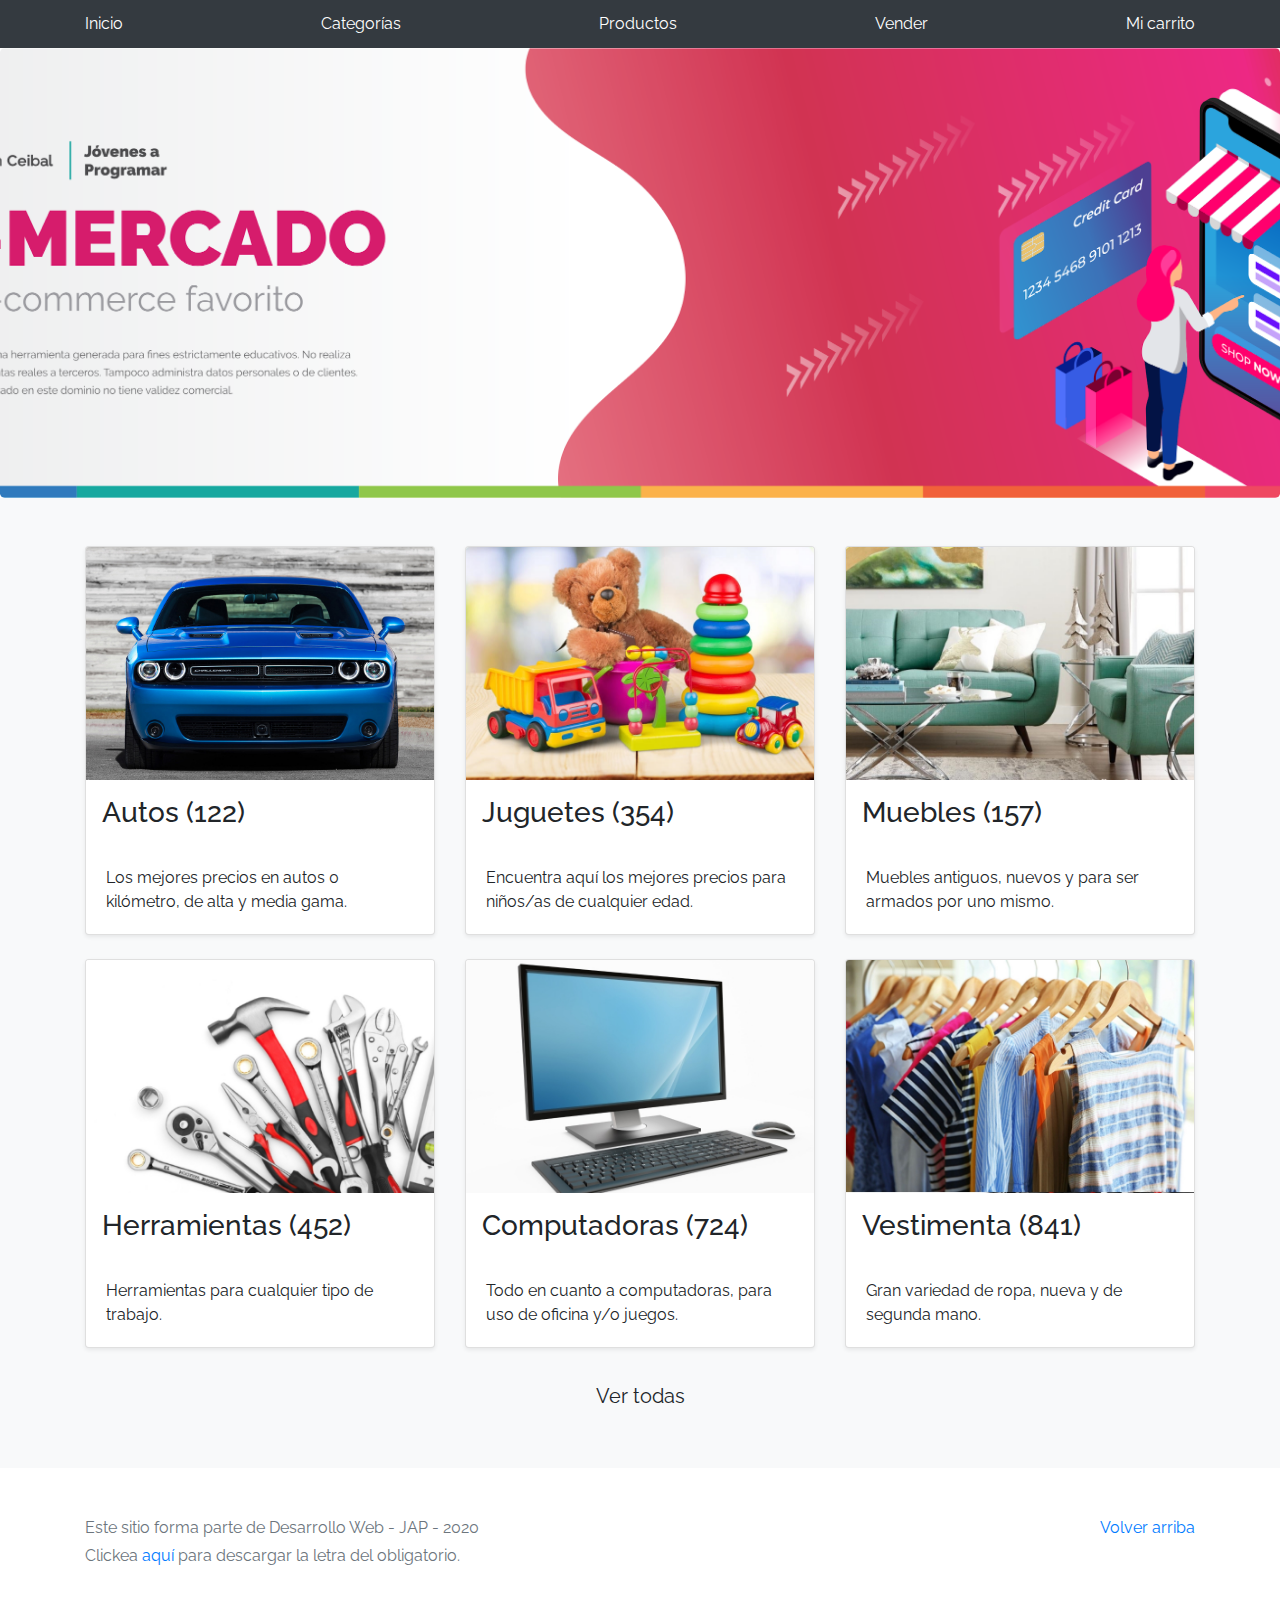
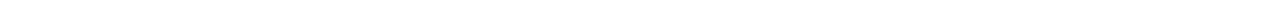
==== index.html @ 7590acb3 "workspace-inicial" ====
<!DOCTYPE html>
<!-- saved from url=(0049)https://getbootstrap.com/docs/4.3/examples/album/ -->
<html lang="en">
  <head>
    <meta http-equiv="Content-Type" content="text/html; charset=UTF-8">
    <meta name="viewport" content="width=device-width, initial-scale=1, shrink-to-fit=no">
    <meta name="description" content="">
    <title>eMercado - Todo lo que busques está aquí</title>

    <link rel="canonical" href="https://getbootstrap.com/docs/4.3/examples/album/">
    <link href="https://fonts.googleapis.com/css?family=Raleway:300,300i,400,400i,700,700i,900,900i" rel="stylesheet">
    <!-- Bootstrap core CSS -->
    <link href="css/bootstrap.min.css" rel="stylesheet">
    <link href="css/styles.css" rel="stylesheet">
  </head>
  <body>
    <nav class="site-header sticky-top py-1 bg-dark">
      <div class="container d-flex flex-column flex-md-row justify-content-between">
        <a class="py-2 d-none d-md-inline-block" href="index.html">Inicio</a>
        <a class="py-2 d-none d-md-inline-block" href="categories.html">Categorías</a>
        <a class="py-2 d-none d-md-inline-block" href="products.html">Productos</a>
        <a class="py-2 d-none d-md-inline-block" href="sell.html">Vender</a>
        <a class="py-2 d-none d-md-inline-block" href="cart.html">Mi carrito</a>
      </div>
    </nav>
    <main role="main">
      <section class="jumbotron text-center">
        <div class="m-5">
          <h1></h1>
        </div>
      </section>
      <div class="album py-5 bg-light">
        <div class="container">
          <div class="row">
            <div class="col-md-4">
              <a href="categories.html" class="card mb-4 shadow-sm custom-card">
                <img class="bd-placeholder-img card-img-top"  src="img/cat1.jpg">
                <h3 class="m-3">Autos (122)</h3>
                <div class="card-body">
                  <p class="card-text">Los mejores precios en autos 0 kilómetro, de alta y media gama.</p>
                </div>
              </a>
            </div>
            <div class="col-md-4">
                <a href="categories.html" class="card mb-4 shadow-sm custom-card">
                  <img class="bd-placeholder-img card-img-top" src="img/cat2.jpg">
                  <h3 class="m-3">Juguetes (354)</h3>
                  <div class="card-body">
                    <p class="card-text">Encuentra aquí los mejores precios para niños/as de cualquier edad.</p>
                  </div>
                </a>
            </div>
            <div class="col-md-4">
                <a href="categories.html" class="card mb-4 shadow-sm custom-card">
                  <img class="bd-placeholder-img card-img-top" src="img/cat3.jpg">
                  <h3 class="m-3">Muebles (157)</h3>
                  <div class="card-body">
                    <p class="card-text">Muebles antiguos, nuevos y para ser armados por uno mismo.</p>
                  </div>
                </a>
            </div>
            <div class="col-md-4">
                <a href="categories.html" class="card mb-4 shadow-sm custom-card">
                  <img class="bd-placeholder-img card-img-top" src="img/cat4.jpg">
                  <h3 class="m-3">Herramientas (452)</h3>
                  <div class="card-body">
                    <p class="card-text">Herramientas para cualquier tipo de trabajo.</p>
                  </div>
                </a>
            </div>
            <div class="col-md-4">
                <a href="categories.html" class="card mb-4 shadow-sm custom-card">
                  <img class="bd-placeholder-img card-img-top" src="img/cat5.jpg">
                  <h3 class="m-3">Computadoras (724)</h3>
                  <div class="card-body">
                    <p class="card-text">Todo en cuanto a computadoras, para uso de oficina y/o juegos.</p>
                  </div>
                </a>
            </div>
            <div class="col-md-4">
                <a href="categories.html" class="card mb-4 shadow-sm custom-card">
                  <img class="bd-placeholder-img card-img-top" src="img/cat6.jpg">
                  <h3 class="m-3">Vestimenta (841)</h3>
                  <div class="card-body">
                    <p class="card-text">Gran variedad de ropa, nueva y de segunda mano.</p>
                  </div>
                </a>
            </div>
          </div>
          <div class="row">
              <a type="button" class="btn btn-light btn-lg btn-block" href="categories.html">Ver todas</a>
          </div>
        </div>
      </div>
    </main>
    <footer class="text-muted">
      <div class="container">
        <p class="float-right">
          <a href="#">Volver arriba</a>
        </p>
        <p>Este sitio forma parte de Desarrollo Web - JAP - 2020</p>
        <p>Clickea <a target="_blank" href="Letra.pdf">aquí</a> para descargar la letra del obligatorio.</p>
      </div>
    </footer>
    <script src="js/jquery-3.4.1.min.js"></script>
    <script src="js/bootstrap.bundle.min.js"></script>
    <script src="js/init.js"></script>
  </body>
</html>
---- css/styles.css ----
.jumbotron, .card-body, .container, .site-header{
    font-family: 'Raleway', serif !important;
}

.jumbotron .display-4{
    font-weight: bold;
}

.jumbotron {
  height: 50vh;
  padding: 5em inherit;
  margin-bottom: 0;
  background-color: #53C0FB;
  background: url('../img/cover_back.png');
  background-size: cover;
  background-position: center;
  background-repeat: no-repeat;
  color: black;
  font-weight: bold;
}

@media (min-width: 768px) {
  .jumbotron {
    padding-top: 6rem;
    padding-bottom: 6rem;
  }
}

.jumbotron p:last-child {
  margin-bottom: 0;
}

.jumbotron-heading {
  font-weight: 300;
}

.jumbotron .container {
  max-width: 40rem;
  background-color: rgba(255, 255, 255, 0.5);
  border-radius: 10px;
  text-shadow: 1px 1px 2px grey;
}

.jumbotron .lead{
  font-size: 38px;
}

footer {
  padding-top: 3rem;
  padding-bottom: 3rem;
}

footer p {
  margin-bottom: .25rem;
}

.site-header a {
  color: white;
  transition: ease-in-out color .15s;
}

.light-text {
  color: white;
}

.site-header .dropdown-menu a {
  color: black;
}

.dropzone{
  border: 2px dashed #0087F7;
  border-radius: 5px;
  background: white;
}

.alert{
  position: fixed;
  top:80px;
  width: 50%;
  left: 50%;
  transform: translate(-50%, 0);
}

.lds-ring {
  display: inline-block;
  position: relative;
  width: 64px;
  height: 64px;
  top:50%;
  left: 50%;
}
.lds-ring div {
  box-sizing: border-box;
  display: block;
  position: absolute;
  width: 51px;
  height: 51px;
  margin: 6px;
  border: 6px solid #fff;
  border-radius: 50%;
  animation: lds-ring 1.2s cubic-bezier(0.5, 0, 0.5, 1) infinite;
  border-color: #fff transparent transparent transparent;
}
.lds-ring div:nth-child(1) {
  animation-delay: -0.45s;
}
.lds-ring div:nth-child(2) {
  animation-delay: -0.3s;
}
.lds-ring div:nth-child(3) {
  animation-delay: -0.15s;
}
@keyframes lds-ring {
  0% {
    transform: rotate(0deg);
  }
  100% {
    transform: rotate(360deg);
  }
}

#spinner-wrapper{
  position: fixed;
  background-color: rgba(0,0,0,0.5);
  width:100%;
  height: 100%;
  top:0;
  left:0;
  z-index: 1021;
  display: none;
}

a.custom-card,
a.custom-card:hover {
  color: inherit;
  text-decoration: inherit;
}

.checked {
  color: orange;
}
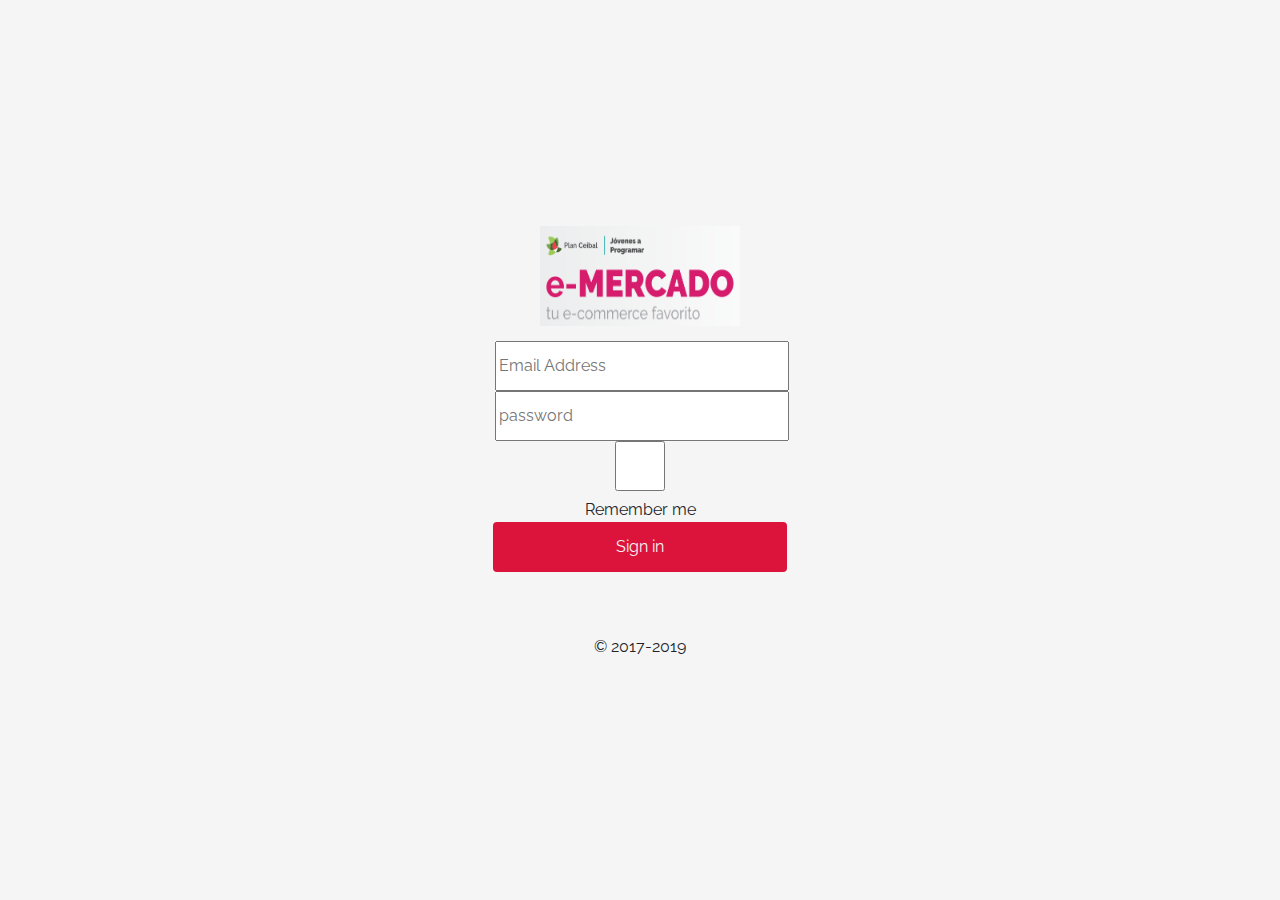
==== commit 8ffd3812: "Cambios" ====
--- a/index.html
+++ b/index.html
@@ -1,109 +1,90 @@
 <!DOCTYPE html>
 <!-- saved from url=(0049)https://getbootstrap.com/docs/4.3/examples/album/ -->
 <html lang="en">
-  <head>
-    <meta http-equiv="Content-Type" content="text/html; charset=UTF-8">
-    <meta name="viewport" content="width=device-width, initial-scale=1, shrink-to-fit=no">
-    <meta name="description" content="">
-    <title>eMercado - Todo lo que busques está aquí</title>
 
-    <link rel="canonical" href="https://getbootstrap.com/docs/4.3/examples/album/">
-    <link href="https://fonts.googleapis.com/css?family=Raleway:300,300i,400,400i,700,700i,900,900i" rel="stylesheet">
-    <!-- Bootstrap core CSS -->
-    <link href="css/bootstrap.min.css" rel="stylesheet">
-    <link href="css/styles.css" rel="stylesheet">
-  </head>
-  <body>
-    <nav class="site-header sticky-top py-1 bg-dark">
-      <div class="container d-flex flex-column flex-md-row justify-content-between">
-        <a class="py-2 d-none d-md-inline-block" href="index.html">Inicio</a>
-        <a class="py-2 d-none d-md-inline-block" href="categories.html">Categorías</a>
-        <a class="py-2 d-none d-md-inline-block" href="products.html">Productos</a>
-        <a class="py-2 d-none d-md-inline-block" href="sell.html">Vender</a>
-        <a class="py-2 d-none d-md-inline-block" href="cart.html">Mi carrito</a>
-      </div>
-    </nav>
-    <main role="main">
-      <section class="jumbotron text-center">
-        <div class="m-5">
-          <h1></h1>
-        </div>
-      </section>
-      <div class="album py-5 bg-light">
-        <div class="container">
-          <div class="row">
-            <div class="col-md-4">
-              <a href="categories.html" class="card mb-4 shadow-sm custom-card">
-                <img class="bd-placeholder-img card-img-top"  src="img/cat1.jpg">
-                <h3 class="m-3">Autos (122)</h3>
-                <div class="card-body">
-                  <p class="card-text">Los mejores precios en autos 0 kilómetro, de alta y media gama.</p>
-                </div>
-              </a>
-            </div>
-            <div class="col-md-4">
-                <a href="categories.html" class="card mb-4 shadow-sm custom-card">
-                  <img class="bd-placeholder-img card-img-top" src="img/cat2.jpg">
-                  <h3 class="m-3">Juguetes (354)</h3>
-                  <div class="card-body">
-                    <p class="card-text">Encuentra aquí los mejores precios para niños/as de cualquier edad.</p>
-                  </div>
-                </a>
-            </div>
-            <div class="col-md-4">
-                <a href="categories.html" class="card mb-4 shadow-sm custom-card">
-                  <img class="bd-placeholder-img card-img-top" src="img/cat3.jpg">
-                  <h3 class="m-3">Muebles (157)</h3>
-                  <div class="card-body">
-                    <p class="card-text">Muebles antiguos, nuevos y para ser armados por uno mismo.</p>
-                  </div>
-                </a>
-            </div>
-            <div class="col-md-4">
-                <a href="categories.html" class="card mb-4 shadow-sm custom-card">
-                  <img class="bd-placeholder-img card-img-top" src="img/cat4.jpg">
-                  <h3 class="m-3">Herramientas (452)</h3>
-                  <div class="card-body">
-                    <p class="card-text">Herramientas para cualquier tipo de trabajo.</p>
-                  </div>
-                </a>
-            </div>
-            <div class="col-md-4">
-                <a href="categories.html" class="card mb-4 shadow-sm custom-card">
-                  <img class="bd-placeholder-img card-img-top" src="img/cat5.jpg">
-                  <h3 class="m-3">Computadoras (724)</h3>
-                  <div class="card-body">
-                    <p class="card-text">Todo en cuanto a computadoras, para uso de oficina y/o juegos.</p>
-                  </div>
-                </a>
-            </div>
-            <div class="col-md-4">
-                <a href="categories.html" class="card mb-4 shadow-sm custom-card">
-                  <img class="bd-placeholder-img card-img-top" src="img/cat6.jpg">
-                  <h3 class="m-3">Vestimenta (841)</h3>
-                  <div class="card-body">
-                    <p class="card-text">Gran variedad de ropa, nueva y de segunda mano.</p>
-                  </div>
-                </a>
-            </div>
-          </div>
-          <div class="row">
-              <a type="button" class="btn btn-light btn-lg btn-block" href="categories.html">Ver todas</a>
-          </div>
-        </div>
-      </div>
-    </main>
-    <footer class="text-muted">
-      <div class="container">
-        <p class="float-right">
-          <a href="#">Volver arriba</a>
-        </p>
-        <p>Este sitio forma parte de Desarrollo Web - JAP - 2020</p>
-        <p>Clickea <a target="_blank" href="Letra.pdf">aquí</a> para descargar la letra del obligatorio.</p>
-      </div>
-    </footer>
-    <script src="js/jquery-3.4.1.min.js"></script>
-    <script src="js/bootstrap.bundle.min.js"></script>
-    <script src="js/init.js"></script>
-  </body>
+<head>
+  <meta http-equiv="Content-Type" content="text/html; charset=UTF-8">
+  <meta name="viewport" content="width=device-width, initial-scale=1, shrink-to-fit=no">
+  <meta name="description" content="">
+  <title>eMercado - Todo lo que busques está aquí</title>
+
+  <link rel="canonical" href="https://getbootstrap.com/docs/4.3/examples/album/">
+  <link href="https://fonts.googleapis.com/css?family=Raleway:300,300i,400,400i,700,700i,900,900i" rel="stylesheet">
+  <!-- Bootstrap core CSS -->
+  <link href="css/bootstrap.min.css" rel="stylesheet">
+  <link href="css/styles.css" rel="stylesheet">
+  <style>
+    html, body{
+      height: 100%;
+    }
+
+    body {
+      display: -ms-flexbox;
+      display: flex;
+      -ms-flex-align: center;
+      align-items: center;
+      padding-top: 40px;
+      padding-bottom: 40px;
+      background-color: #f5f5f5;
+    }
+    label {
+    display: inline-block;
+    margin-bottom: .5rem;
+    
+}
+
+input{
+  width: 98%;
+  height: 50px;
+  display: inline-block;
+ 
+}
+
+.btn {
+    display: block;
+    width: 98%;
+    background-color: crimson;
+    height: 50px;
+    margin: auto;
+    color: #f5f5f5;
+   
+}
+
+    .signin {
+      width: 100%;
+      max-width: 330px;
+      padding: 15px;
+      margin: auto;
+      
+    }
+    
+    .footer{
+      
+    margin-top: 3rem !important;
+}
+    
+
+  </style>
+</head>
+
+<body class="text-center">
+  <div class="container p-5">
+   <img src="img/login.png" width="200" height="100">
+    <form class="signin" action="inicio.html">
+      <label for="mail"></label>
+      <input type="email" name="email" required="" placeholder="Email Address">
+      <label for="password"></label>
+      <input type="password" name="password" required="" placeholder="password">
+     
+     <div class="check"><input type="checkbox" value="remember">Remember me</div>
+
+      <button class="btn" type="submit">Sign in</button>
+
+    </form>
+    <p class="footer">© 2017-2019</p>
+  </div>
+
+  <script src="js/init.js"></script>
+  <script src="js/login.js"></script>
+</body>
 </html>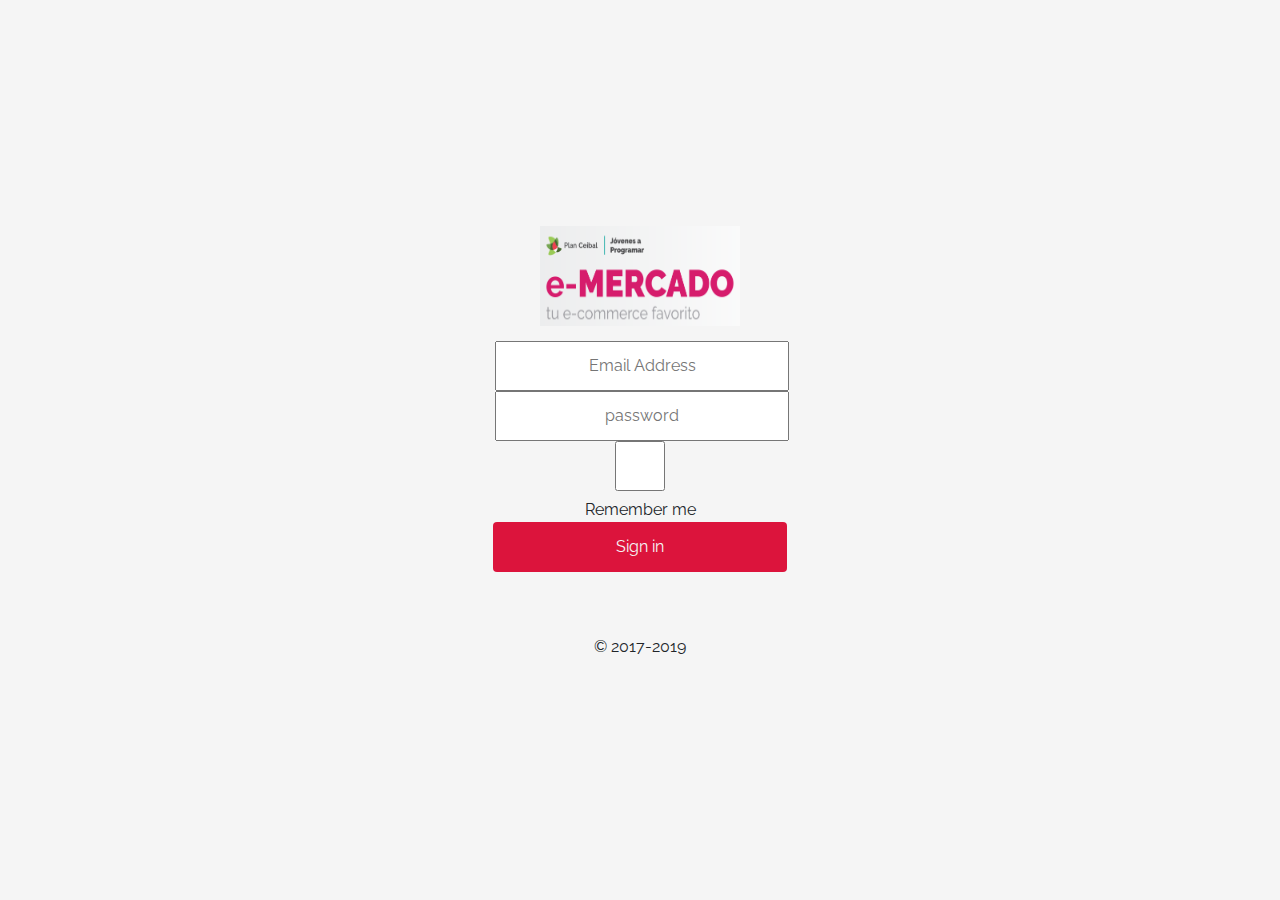
==== commit dcf0f9af: "Cambios" ====
--- a/index.html
+++ b/index.html
@@ -37,6 +37,7 @@
   width: 98%;
   height: 50px;
   display: inline-block;
+  text-align: center;
  
 }
 
@@ -71,10 +72,10 @@
   <div class="container p-5">
    <img src="img/login.png" width="200" height="100">
     <form class="signin" action="inicio.html">
-      <label for="mail"></label>
-      <input type="email" name="email" required="" placeholder="Email Address">
+      <label for="mail" ></label>
+      <input type="email" name="email" id="email" required="" placeholder="Email Address">
       <label for="password"></label>
-      <input type="password" name="password" required="" placeholder="password">
+      <input type="password" name="password" id="password" required="" placeholder="password">
      
      <div class="check"><input type="checkbox" value="remember">Remember me</div>
 
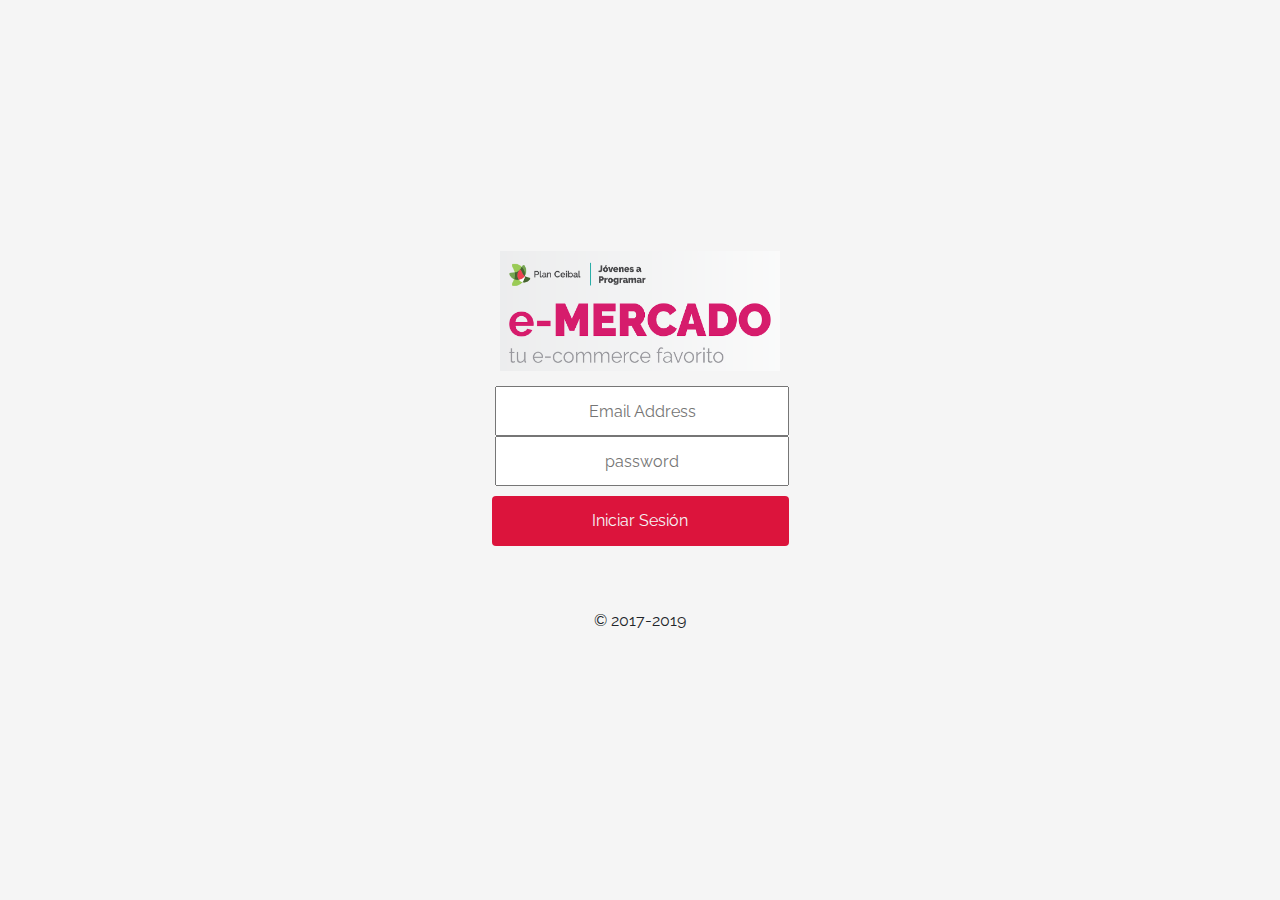
==== commit 4647354c: "Entrega 2" ====
--- a/index.html
+++ b/index.html
@@ -43,11 +43,12 @@
 
 .btn {
     display: block;
-    width: 98%;
+    width: 99%;
     background-color: crimson;
     height: 50px;
     margin: auto;
     color: #f5f5f5;
+    margin-top: 10px;
    
 }
 
@@ -63,29 +64,30 @@
       
     margin-top: 3rem !important;
 }
-    
 
   </style>
+  <script src="js/sesion.js"></script>
 </head>
 
-<body class="text-center">
+<body  class="text-center">
   <div class="container p-5">
-   <img src="img/login.png" width="200" height="100">
-    <form class="signin" action="inicio.html">
-      <label for="mail" ></label>
+   <img src="img/login.png" width="280" height="120">
+    <form class="signin" id="formulario" name="formulario"  onsubmit="return validate();">
+      <label for="email" ></label>
       <input type="email" name="email" id="email" required="" placeholder="Email Address">
       <label for="password"></label>
       <input type="password" name="password" id="password" required="" placeholder="password">
-     
-     <div class="check"><input type="checkbox" value="remember">Remember me</div>
-
-      <button class="btn" type="submit">Sign in</button>
+    
+      <button class="btn" type="submit">Iniciar Sesión</button>
 
     </form>
+    
     <p class="footer">© 2017-2019</p>
   </div>
 
   <script src="js/init.js"></script>
   <script src="js/login.js"></script>
+  
+
 </body>
 </html>--- a/css/styles.css
+++ b/css/styles.css
@@ -138,4 +138,5 @@
 
 .checked {
   color: orange;
-}+}
+
